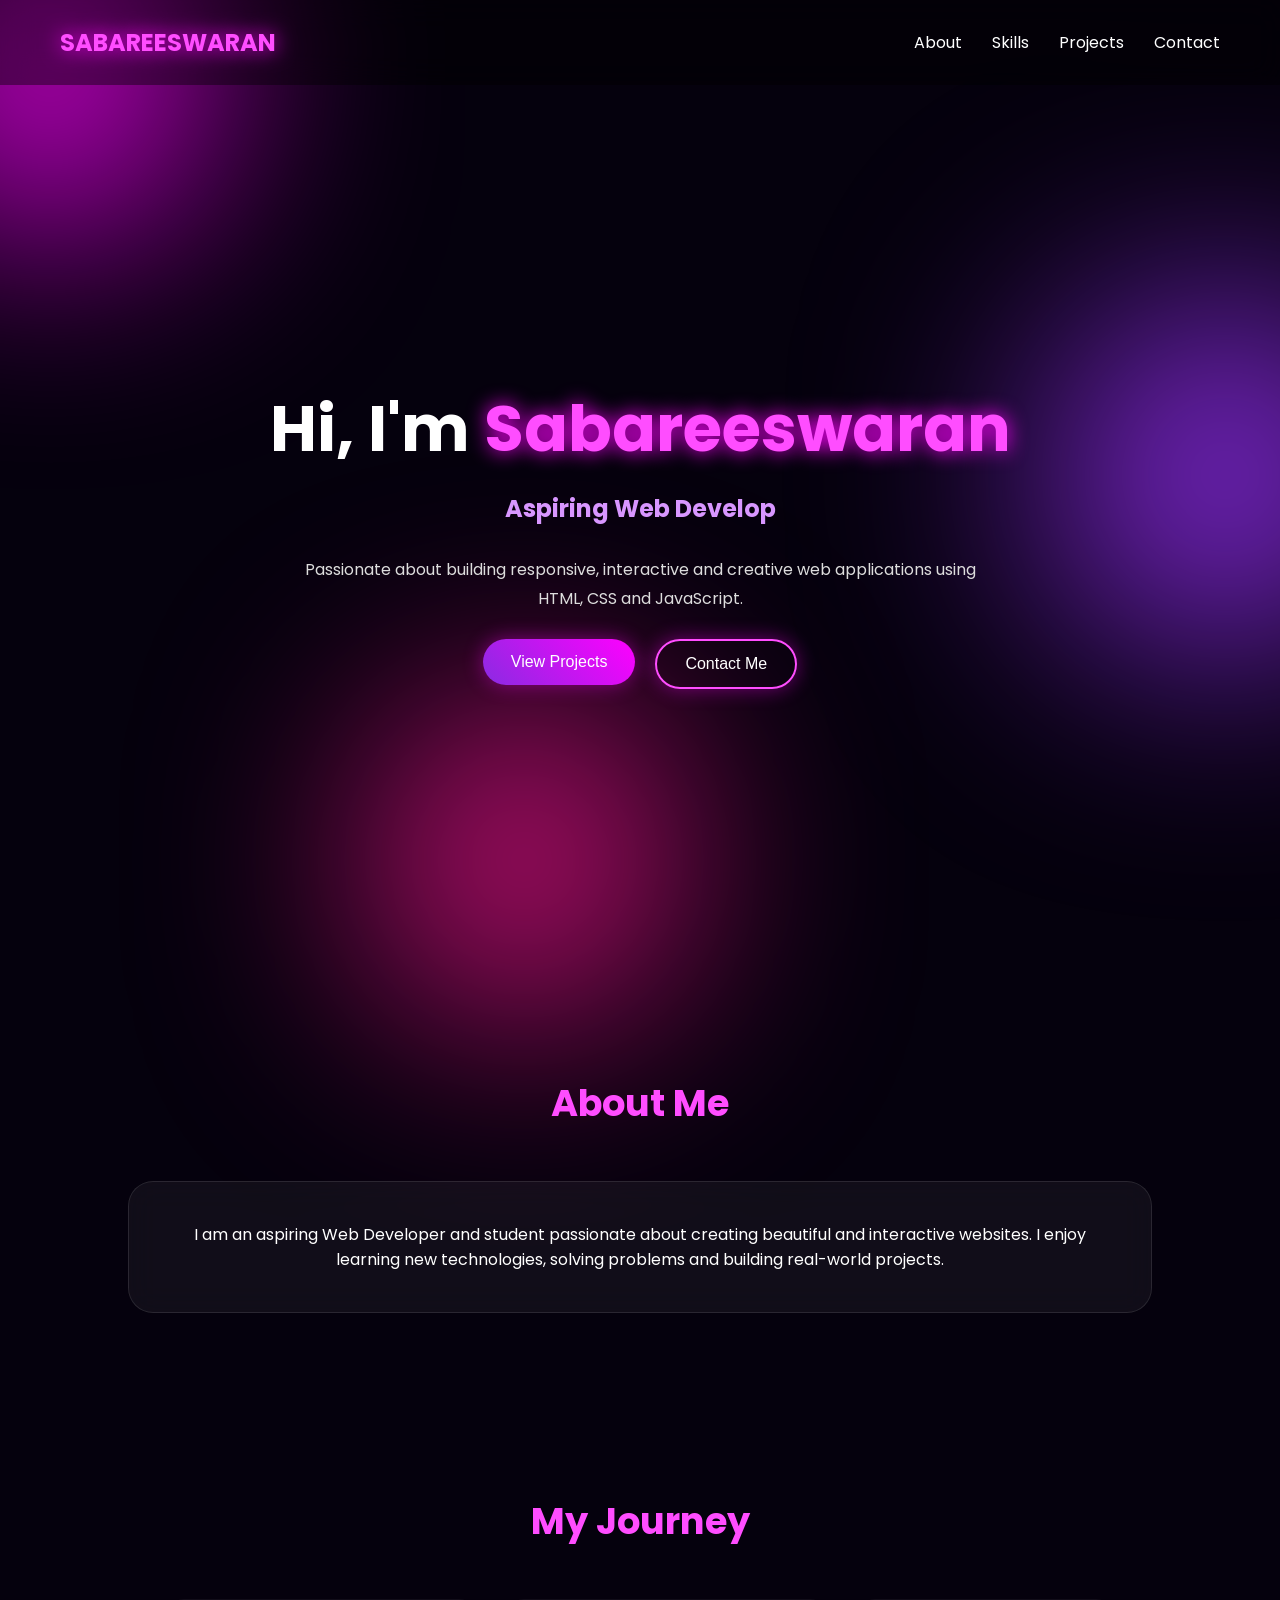
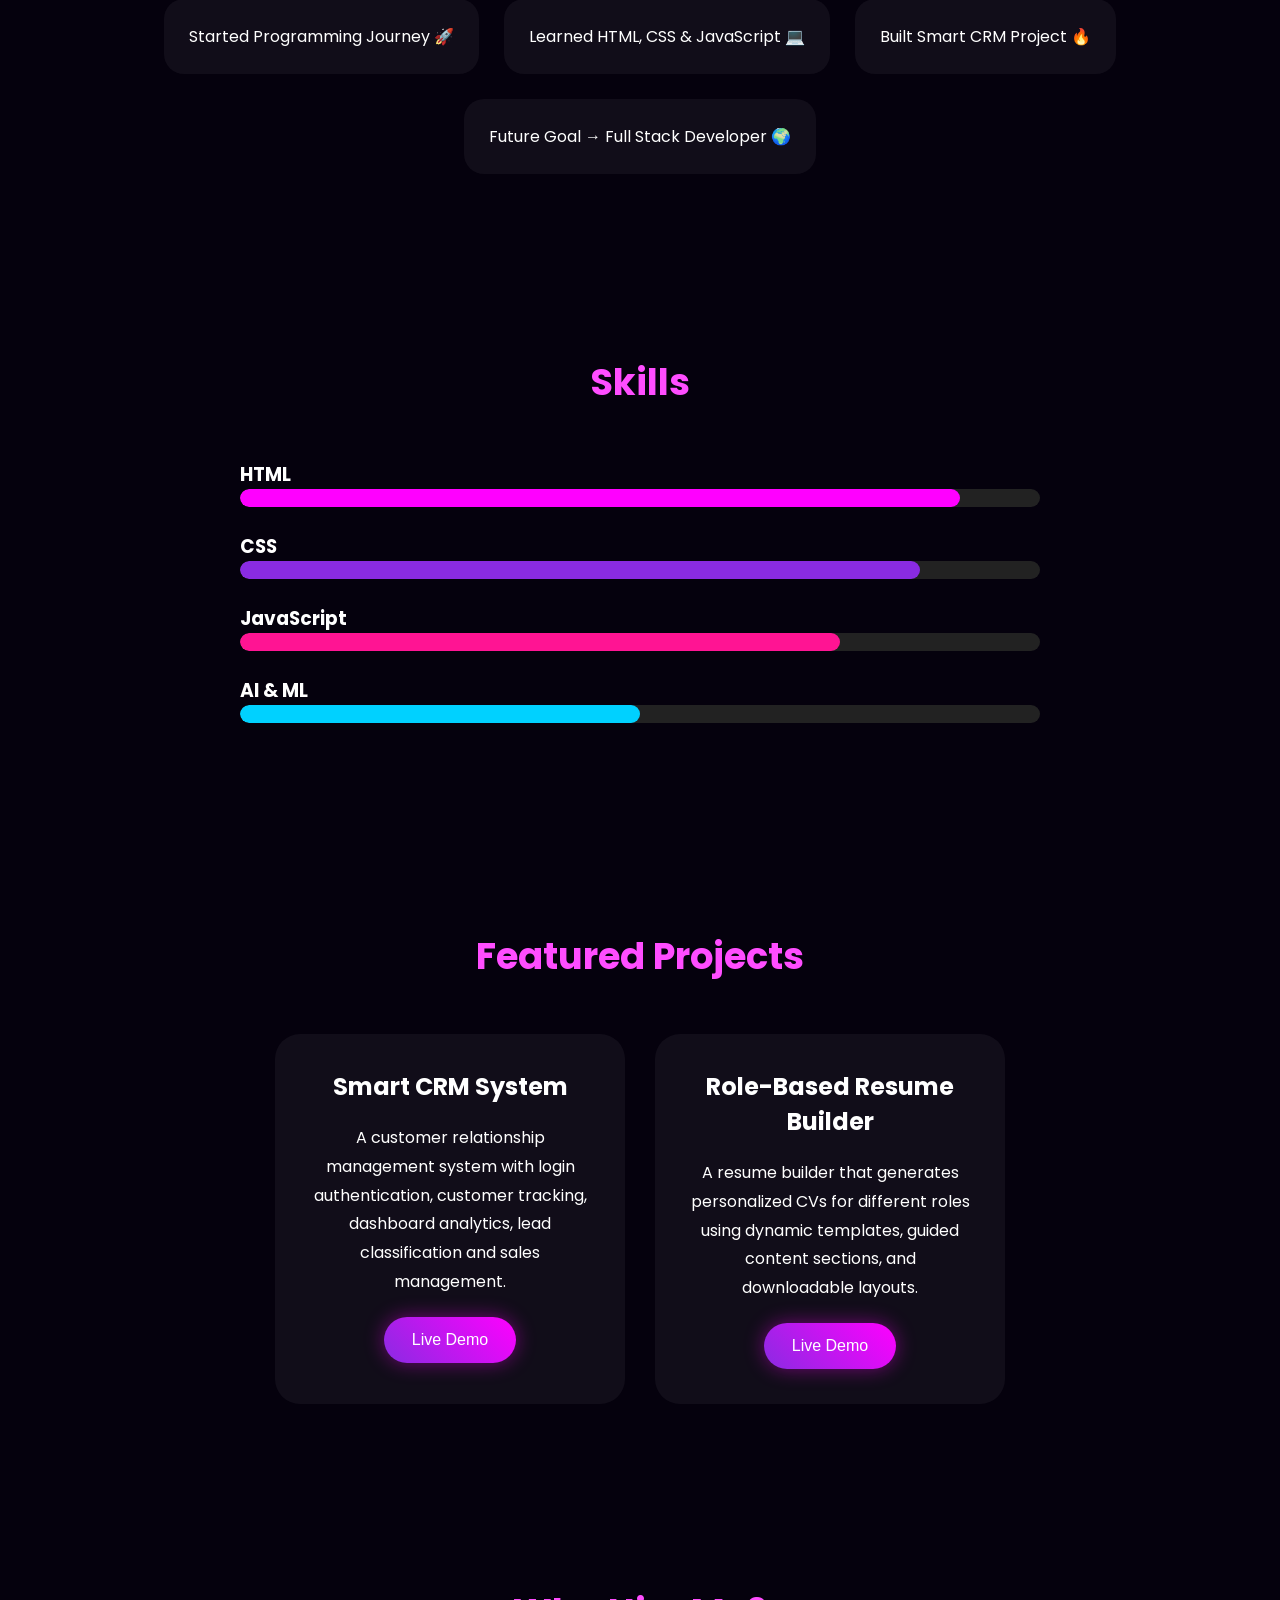
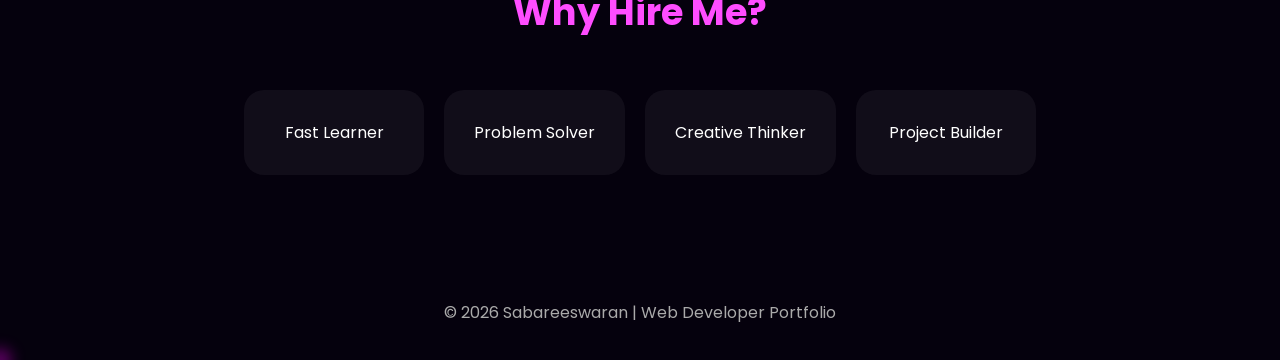
==== index.html @ ea363135 "Updated portfolio website with contact form, animations, Formspree integration and UI improvements" ====
<!DOCTYPE html>
<html lang="en">
<head>
<meta charset="UTF-8">
<meta name="viewport" content="width=device-width, initial-scale=1.0">

<title>Sabareeswaran Portfolio</title>

<link rel="stylesheet" href="style.css">

<link href="https://fonts.googleapis.com/css2?family=Poppins:wght@300;400;600;700&display=swap" rel="stylesheet">

</head>
<body>

<!-- Floating Background -->
<div class="glow glow1"></div>
<div class="glow glow2"></div>
<div class="glow glow3"></div>

<!-- NAVBAR -->
<nav class="navbar">

    <h2 class="logo">
        SABAREESWARAN
    </h2>

    <ul class="nav-links">
        <li><a href="#about">About</a></li>
        <li><a href="#skills">Skills</a></li>
        <li><a href="#projects">Projects</a></li>
        <li><a href="contact.html">Contact</a></li>
    </ul>

</nav>

<!-- HERO SECTION -->
<section class="hero">

    <div class="hero-text">

        <h1>
            Hi, I'm
            <span class="name">
                Sabareeswaran
            </span>
        </h1>

        <h2 id="typing"></h2>

        <p>
            Passionate about building responsive,
            interactive and creative web applications
            using HTML, CSS and JavaScript.
        </p>

        <div class="hero-buttons">

            <a href="#projects">
                <button>
                    View Projects
                </button>
            </a>

            <a href="contact.html">
                <button class="outline-btn">
                    Contact Me
                </button>
            </a>

        </div>

    </div>

</section>

<!-- ABOUT -->
<section id="about" class="section">

    <h2 class="section-title">
        About Me
    </h2>

    <div class="card">

        <p>
            I am an aspiring Web Developer and
            student passionate about creating
            beautiful and interactive websites.

            I enjoy learning new technologies,
            solving problems and building
            real-world projects.
        </p>

    </div>

</section>

<!-- JOURNEY -->
<section class="section">

    <h2 class="section-title">
        My Journey
    </h2>

    <div class="timeline">

        <div class="timeline-box">
            Started Programming Journey 🚀
        </div>

        <div class="timeline-box">
            Learned HTML, CSS & JavaScript 💻
        </div>

        <div class="timeline-box">
            Built Smart CRM Project 🔥
        </div>

        <div class="timeline-box">
            Future Goal → Full Stack Developer 🌍
        </div>

    </div>

</section>

<!-- SKILLS -->
<section id="skills" class="section">

    <h2 class="section-title">
        Skills
    </h2>

    <div class="skills-container">

        <div class="skill-card">
            <h3>HTML</h3>
            <div class="bar">
                <div class="progress html"></div>
            </div>
        </div>

        <div class="skill-card">
            <h3>CSS</h3>
            <div class="bar">
                <div class="progress css"></div>
            </div>
        </div>

        <div class="skill-card">
            <h3>JavaScript</h3>
            <div class="bar">
                <div class="progress js"></div>
            </div>
        </div>

        <div class="skill-card">
            <h3>AI & ML</h3>
            <div class="bar">
                <div class="progress aiml"></div>
            </div>
        </div>

    </div>

</section>

<!-- PROJECTS -->
<section id="projects" class="section">

    <h2 class="section-title">
        Featured Projects
    </h2>

    <div class="project-container">

        <div class="project-card">

            <h2>
                Smart CRM System
            </h2>

            <p>
                A customer relationship management
                system with login authentication,
                customer tracking, dashboard analytics,
                lead classification and sales management.
            </p>

            <a href="https://6a119c98944c6faa52e3ee5c--jolly-gelato-383729.netlify.app/" target="_blank">
                <button>
                    Live Demo
                </button>
            </a>

        </div>

        <div class="project-card">

            <h2>
                Role-Based Resume Builder
            </h2>

            <p>
                A resume builder that generates personalized
                CVs for different roles using dynamic templates,
                guided content sections, and downloadable layouts.
            </p>

            <a href="https://sundarsabaree.github.io/ROLE-BASED-RESUME-BUILDER/" target="_blank">
                <button>
                    Live Demo
                </button>
            </a>

        </div>

    </div>

</section>

<!-- WHY HIRE ME -->
<section class="section">

    <h2 class="section-title">
        Why Hire Me?
    </h2>

    <div class="hire-container">

        <div class="hire-card">
            Fast Learner
        </div>

        <div class="hire-card">
            Problem Solver
        </div>

        <div class="hire-card">
            Creative Thinker
        </div>

        <div class="hire-card">
            Project Builder
        </div>

    </div>

</section>

<!-- FOOTER -->
<footer>

    <p>
        © 2026 Sabareeswaran | Web Developer Portfolio
    </p>

</footer>

<script src="script.js"></script>

</body>
</html>
---- style.css ----
*{
    margin:0;
    padding:0;
    box-sizing:border-box;
    scroll-behavior:smooth;
}

body{
    font-family:'Poppins',sans-serif;
    background:#05010d;
    color:white;
    overflow-x:hidden;
    position:relative;
}

/* GLOW BACKGROUND */

.glow{
    position:fixed;
    border-radius:50%;
    filter:blur(120px);
    z-index:-1;
    animation:floatGlow 8s infinite alternate;
}

.glow1{
    width:300px;
    height:300px;
    background:#ff00ff;
    top:-80px;
    left:-100px;
}

.glow2{
    width:350px;
    height:350px;
    background:#8a2be2;
    top:300px;
    right:-120px;
}

.glow3{
    width:280px;
    height:280px;
    background:#ff1493;
    bottom:-100px;
    left:30%;
}

@keyframes floatGlow{
    from{
        transform:translateY(0px);
    }
    to{
        transform:translateY(40px);
    }
}

/* NAVBAR */

.navbar{
    width:100%;
    display:flex;
    justify-content:space-between;
    align-items:center;
    padding:25px 60px;
    position:sticky;
    top:0;
    background:rgba(0,0,0,0.4);
    backdrop-filter:blur(15px);
    z-index:1000;
}

.logo{
    color:#ff4dff;
    text-shadow:0 0 20px #ff00ff;
}

.nav-links{
    list-style:none;
    display:flex;
    gap:30px;
}

.nav-links a{
    color:white;
    text-decoration:none;
    transition:0.4s;
}

.nav-links a:hover{
    color:#ff4dff;
    text-shadow:0 0 10px #ff00ff;
}

/* HERO */

.hero{
    min-height:100vh;
    display:flex;
    justify-content:center;
    align-items:center;
    text-align:center;
    padding:30px;
}

.hero-text h1{
    font-size:4rem;
}

.name{
    color:#ff4dff;
    text-shadow:0 0 20px #ff00ff;
}

.hero-text h2{
    margin-top:15px;
    color:#d896ff;
    min-height:40px;
}

.hero-text p{
    max-width:700px;
    margin:25px auto;
    color:#ddd;
    line-height:1.8;
}

.hero-buttons{
    display:flex;
    justify-content:center;
    gap:20px;
    flex-wrap:wrap;
}

/* BUTTON */

button{
    background:linear-gradient(
        45deg,
        #8a2be2,
        #ff00ff
    );

    color:white;
    border:none;
    padding:14px 28px;
    border-radius:40px;
    cursor:pointer;
    font-size:16px;
    transition:0.4s;
    box-shadow:0 0 20px rgba(255,0,255,.4);
}

button:hover{
    transform:translateY(-5px)
    scale(1.05);

    box-shadow:
    0 0 30px #ff00ff;
}

.outline-btn{
    background:transparent;
    border:2px solid #ff4dff;
}

/* SECTION */

.section{
    padding:90px 10%;
}

.section-title{
    text-align:center;
    font-size:2.3rem;
    margin-bottom:50px;
    color:#ff4dff;
}

/* CARD */

.card{
    background:rgba(255,255,255,.05);
    border:1px solid rgba(255,255,255,.1);
    padding:40px;
    border-radius:25px;
    backdrop-filter:blur(15px);
    text-align:center;
    transition:.4s;
}

.card:hover{
    transform:translateY(-8px);
}

/* TIMELINE */

.timeline{
    display:flex;
    flex-wrap:wrap;
    justify-content:center;
    gap:25px;
}

.timeline-box{
    background:rgba(255,255,255,.05);
    padding:25px;
    border-radius:20px;
    min-width:250px;
    text-align:center;
    transition:.4s;
}

.timeline-box:hover{
    transform:scale(1.08);
    box-shadow:0 0 25px #ff00ff;
}

/* SKILLS */

.skills-container{
    max-width:800px;
    margin:auto;
}

.skill-card{
    margin-bottom:25px;
}

.bar{
    width:100%;
    background:#222;
    height:18px;
    border-radius:30px;
    overflow:hidden;
}

.progress{
    height:100%;
    border-radius:30px;
    animation:grow 2s;
}

.html{
    width:90%;
    background:#ff00ff;
}

.css{
    width:85%;
    background:#8a2be2;
}

.js{
    width:75%;
    background:#ff1493;
}

.aiml{
    width:50%;
    background:#00d1ff;
}

@keyframes grow{
    from{
        width:0;
    }
}

/* PROJECT */

.project-container{
    display:flex;
    justify-content:center;
    gap:30px;
    flex-wrap:wrap;
}

.project-card{
    width:350px;
    padding:35px;
    border-radius:25px;
    background:rgba(255,255,255,.05);
    transition:.4s;
    text-align:center;
}

.project-card:hover{
    transform:translateY(-8px);
    box-shadow:0 0 30px #ff00ff;
}

.project-card p{
    margin:20px 0;
    line-height:1.8;
}

/* WHY HIRE */

.hire-container{
    display:flex;
    justify-content:center;
    gap:20px;
    flex-wrap:wrap;
}

.hire-card{
    background:rgba(255,255,255,.05);
    padding:30px;
    border-radius:20px;
    min-width:180px;
    text-align:center;
    transition:.4s;
}

.hire-card:hover{
    transform:scale(1.08);
    box-shadow:0 0 20px #ff00ff;
}

/* CONTACT */

.contact-page{
    min-height:100vh;
    text-align:center;
    padding:70px 20px;
}

.contact-title{
    font-size:3rem;
}

.contact-subtitle{
    color:#ccc;
    margin:10px 0 40px;
}

.contact-card{
    width:500px;
    max-width:90%;
    margin:auto;
    background:rgba(255,255,255,.05);
    border-radius:25px;
    padding:40px;
}

.contact-card input,
.contact-card textarea{
    width:100%;
    margin-bottom:20px;
    padding:16px;
    border:none;
    border-radius:12px;
    background:#1b1b1b;
    color:white;
}

.resume-section{
    margin-top:50px;
}

.social-container{
    margin-top:40px;
    display:flex;
    justify-content:center;
    gap:25px;
}

.social-container a{
    color:#ff4dff;
    text-decoration:none;
    font-size:18px;
}

/* FOOTER */

footer{
    text-align:center;
    padding:35px;
    color:#aaa;
}

/* RESPONSIVE */

@media(max-width:768px){

    .navbar{
        flex-direction:column;
        gap:20px;
    }

    .hero-text h1{
        font-size:2.5rem;
    }

    .section{
        padding:70px 7%;
    }

    .nav-links{
        gap:15px;
    }
}
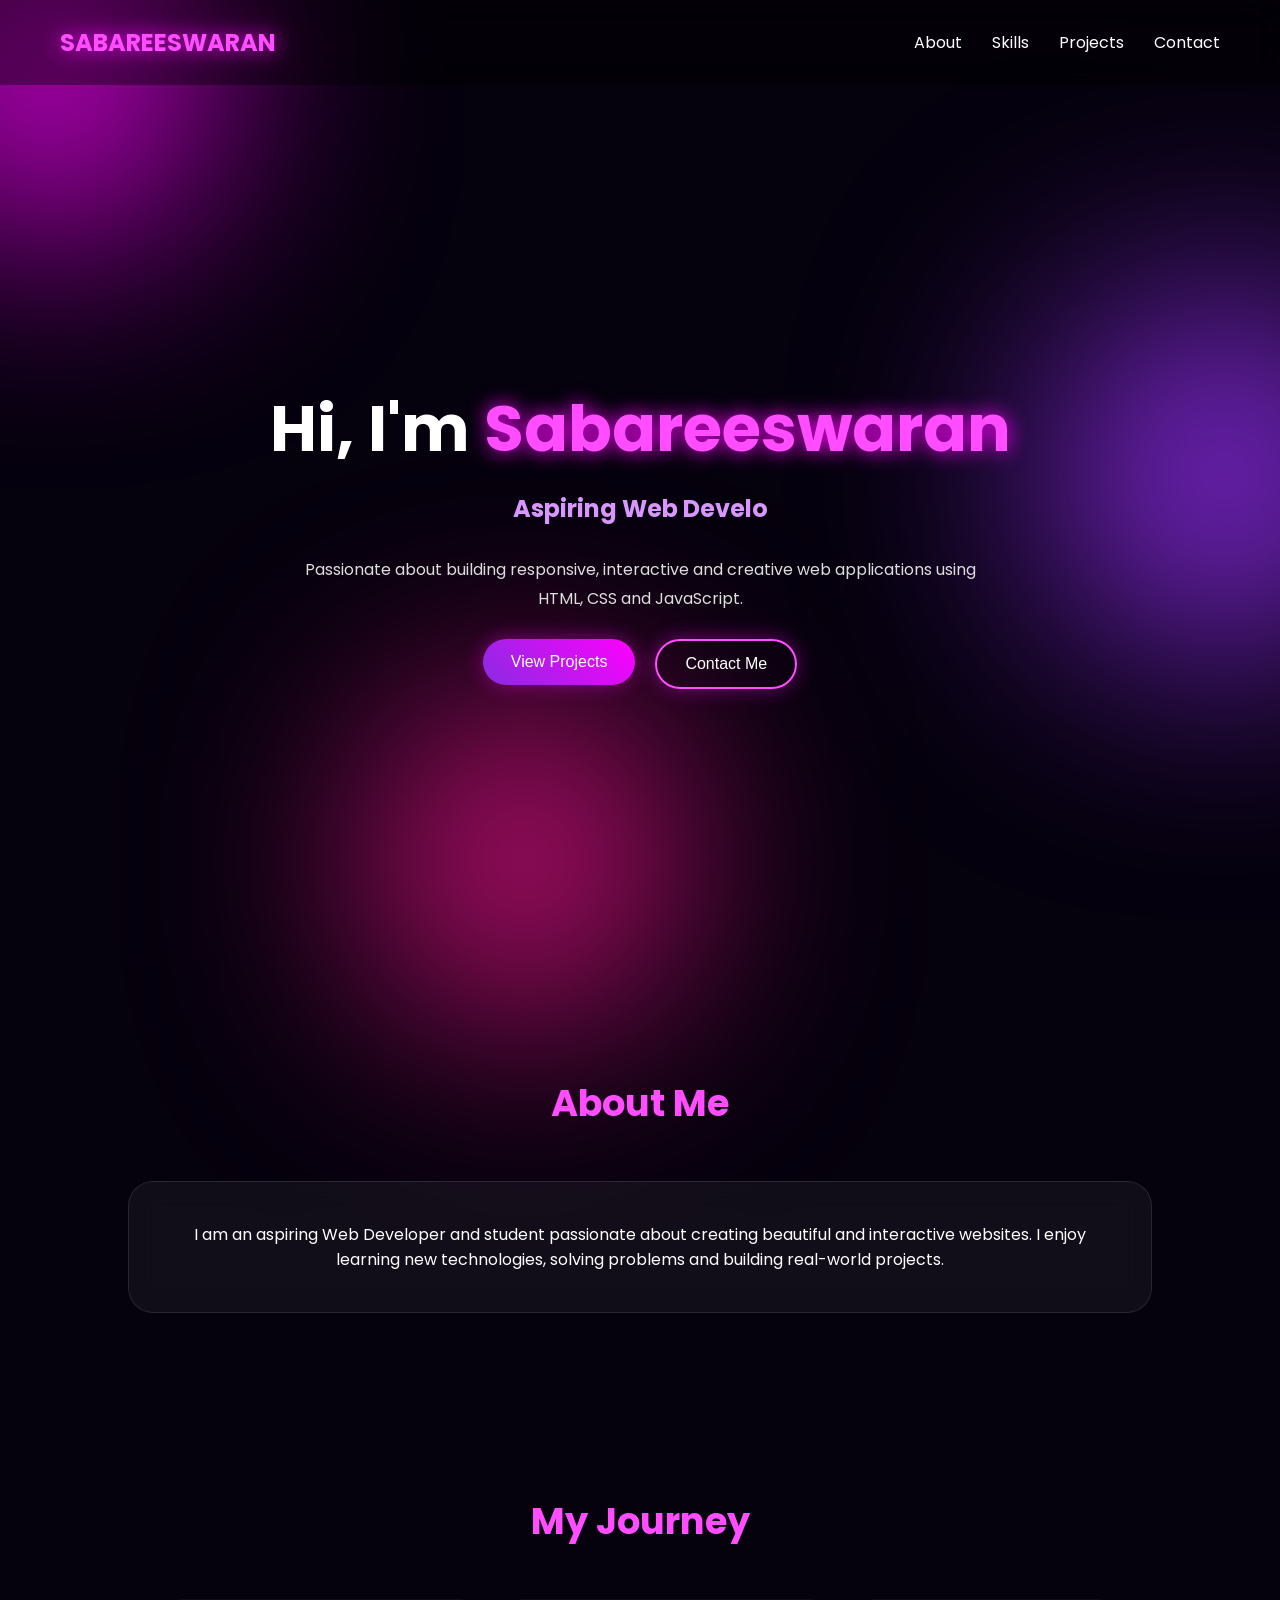
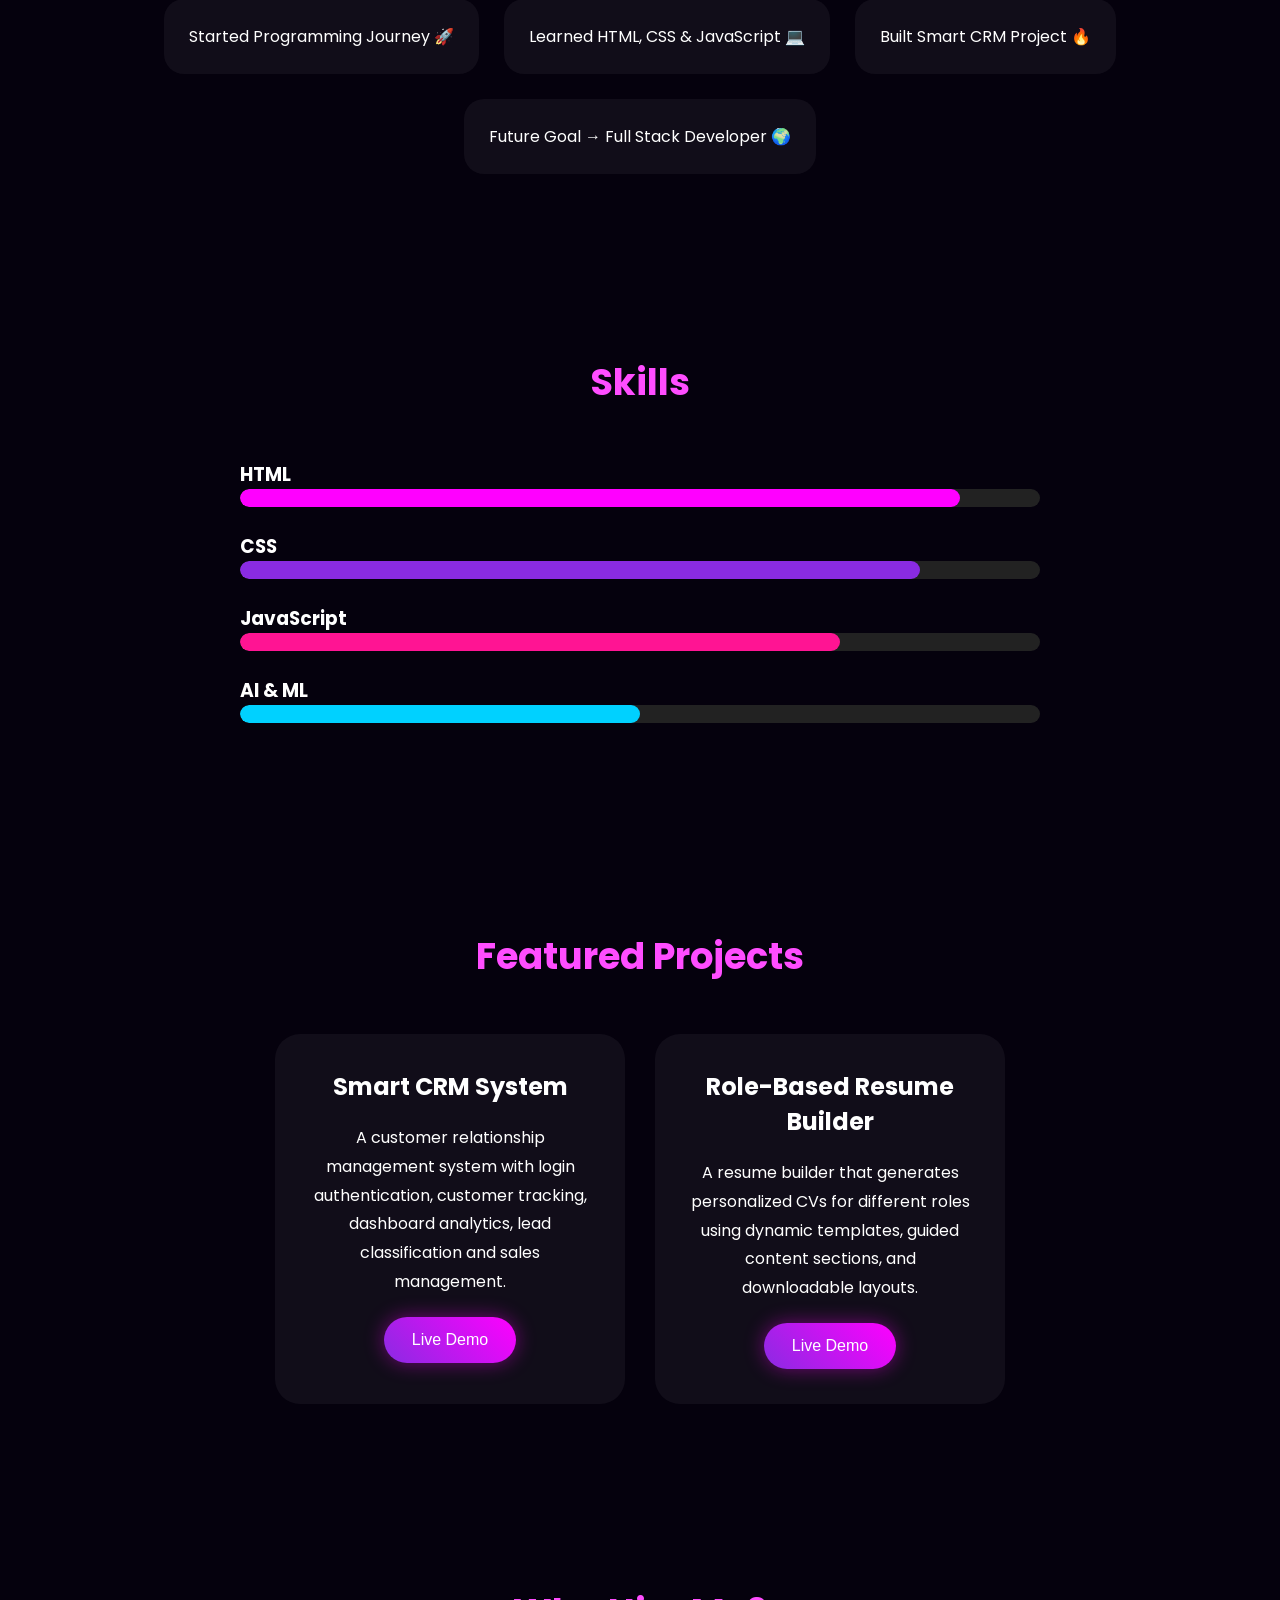
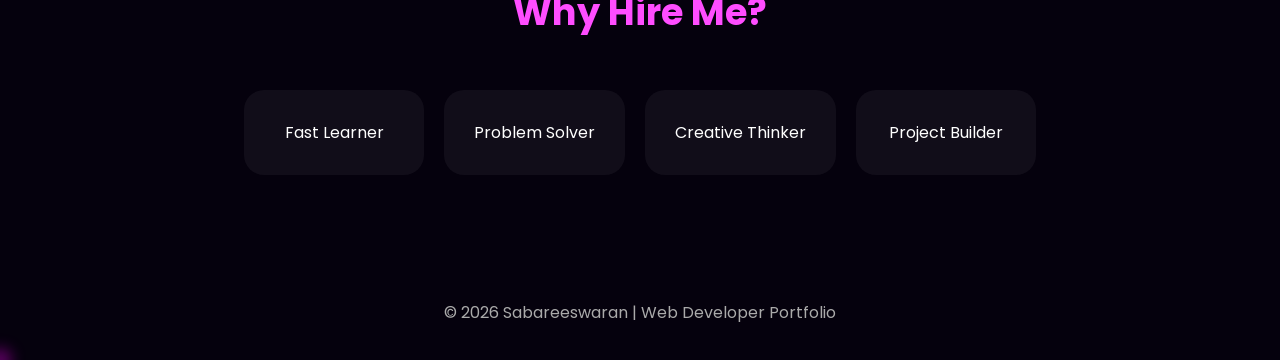
==== commit 8622eb3a: "updated project" ====
--- a/index.html
+++ b/index.html
@@ -209,7 +209,7 @@
                 guided content sections, and downloadable layouts.
             </p>
 
-            <a href="https://sundarsabaree.github.io/ROLE-BASED-RESUME-BUILDER/" target="_blank">
+            <a href="https://role-based-resume-builder--sundarsabari040.replit.app/index.html" target="_blank">
                 <button>
                     Live Demo
                 </button>
